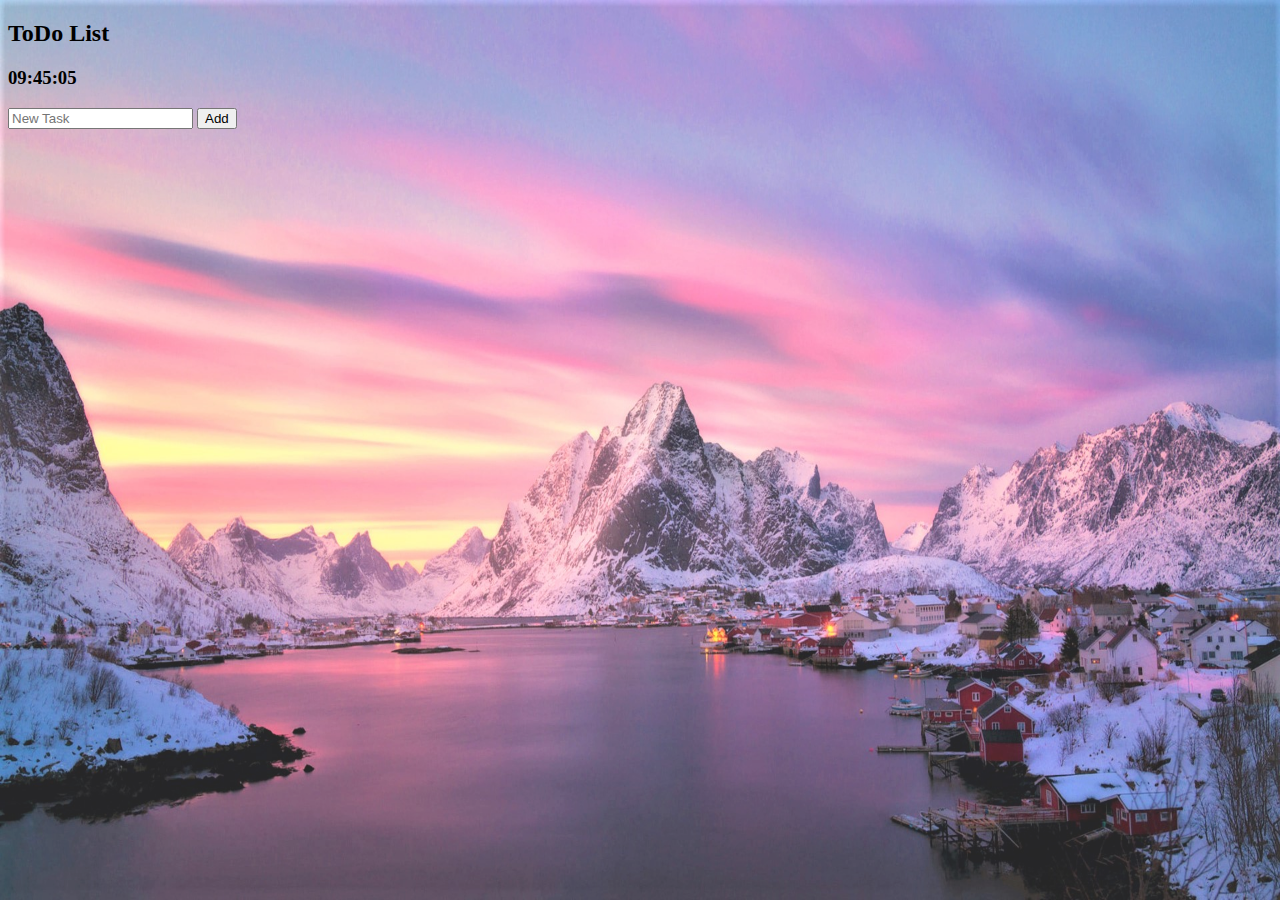
==== week4_1/index.html @ fc13937d "todolist 추가 또는 삭제 시  local에 저장하는거 코드 & 시계 기능 코드 추가" ====
<!DOCTYPE html>
<html lang="en">
  <head>
    <meta charset="UTF-8" />
    <title>ToDo List</title>
    <link rel="stylesheet" href="style.css" />
  </head>
  <body>
    <img id="background" src="myPic.jpeg" />
    <h2>ToDo List</h2>
    <h3 id="clock"></h3>
    <form id="todo-form">
      <input type="text" placeholder="New Task" required />
      <button>Add</button>
    </form>
    <ul id="todo-list"></ul>
    <script src="todo.js"></script>
  </body>
</html>
---- week4_1/style.css ----
.todo_checked {
  text-decoration: line-through;
}

.todo_list {
  list-style-type: none;
}

#background {
  position: absolute;
  width: 100%;
  height: 100%;
  left: 0px;
  top: 0px;
  right: 0px;
  bottom: 0px;
  z-index: -1;
  opacity: 85%;
}
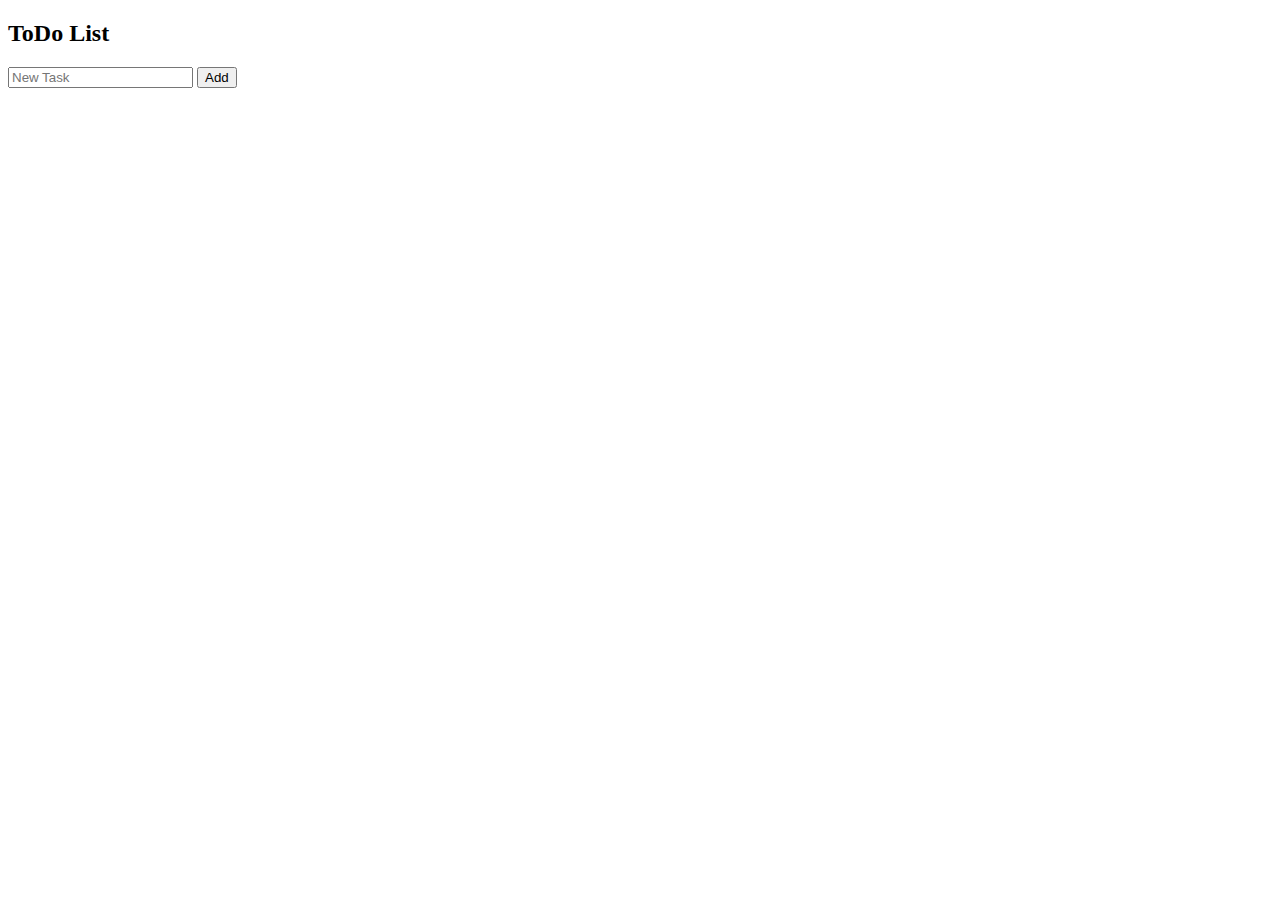
==== commit ce2e3644: "투두리스트 수정하는 기능 추가" ====
--- a/week4_1/index.html
+++ b/week4_1/index.html
@@ -6,7 +6,7 @@
     <link rel="stylesheet" href="style.css" />
   </head>
   <body>
-    <img id="background" src="myPic.jpeg" />
+    <!-- <img id="background" src="myPic.jpeg" /> -->
     <h2>ToDo List</h2>
     <h3 id="clock"></h3>
     <form id="todo-form">
--- a/week4_1/style.css
+++ b/week4_1/style.css
@@ -1,9 +1,6 @@
-.todo_checked {
-  text-decoration: line-through;
-}
-
-.todo_list {
-  list-style-type: none;
+* {
+  padding: 50;
+  margin: 50;
 }
 
 #background {
@@ -17,3 +14,45 @@
   z-index: -1;
   opacity: 85%;
 }
+
+/* h2 {
+  padding: 50px 10px 10px;
+}
+
+#todo-form {
+  padding: 10px 10px 10px;
+}
+
+#todo-list {
+  padding: 0px 30px;
+} */
+
+.todo_checked {
+  text-decoration: line-through;
+}
+
+.todo_list {
+  list-style-type: none;
+}
+
+li span {
+  display: inline-block;
+  overflow-wrap: break-word;
+  border-radius: 3px;
+}
+
+.mouseenter {
+  background-color: white;
+}
+
+.mouseleave {
+  background-color: none;
+}
+
+.todo_focusin {
+  background-color: skyblue;
+}
+
+.todo_focusout {
+  background-color: none;
+}
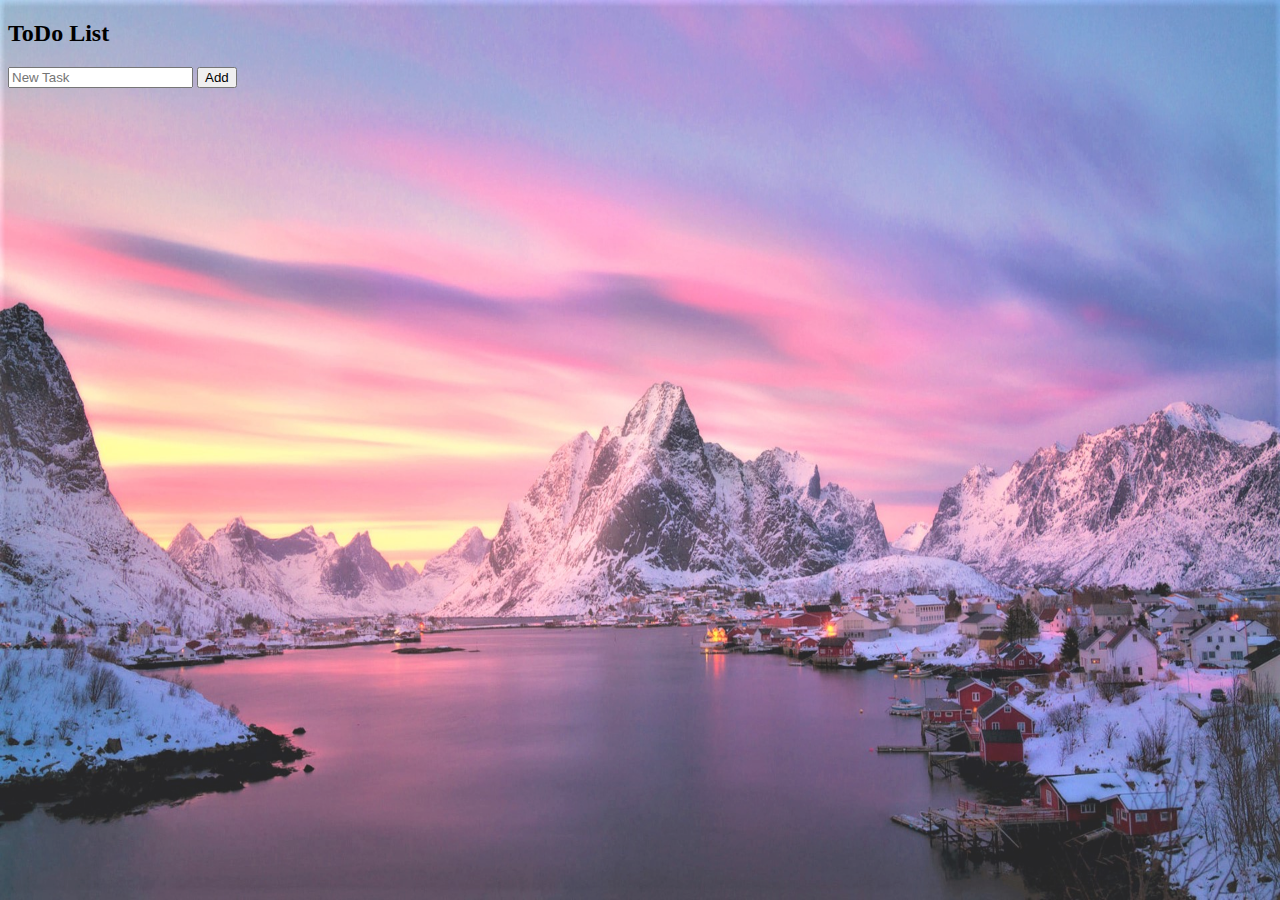
==== commit f4962bfe: "hover로 eventlistner인 mouseenter랑mouseleave 코드 대체" ====
--- a/week4_1/index.html
+++ b/week4_1/index.html
@@ -6,7 +6,7 @@
     <link rel="stylesheet" href="style.css" />
   </head>
   <body>
-    <!-- <img id="background" src="myPic.jpeg" /> -->
+    <img id="background" src="myPic.jpeg" />
     <h2>ToDo List</h2>
     <h3 id="clock"></h3>
     <form id="todo-form">
@@ -14,6 +14,7 @@
       <button>Add</button>
     </form>
     <ul id="todo-list"></ul>
+    <ul id="todo-list-done"></ul>
     <script src="todo.js"></script>
   </body>
 </html>
--- a/week4_1/style.css
+++ b/week4_1/style.css
@@ -35,22 +35,22 @@
   list-style-type: none;
 }
 
+.todo_list_done {
+  list-style-type: none;
+}
+
 li span {
   display: inline-block;
   overflow-wrap: break-word;
   border-radius: 3px;
 }
 
-.mouseenter {
+li span:hover {
   background-color: white;
 }
 
-.mouseleave {
-  background-color: none;
-}
-
 .todo_focusin {
-  background-color: skyblue;
+  background-color: white;
 }
 
 .todo_focusout {
